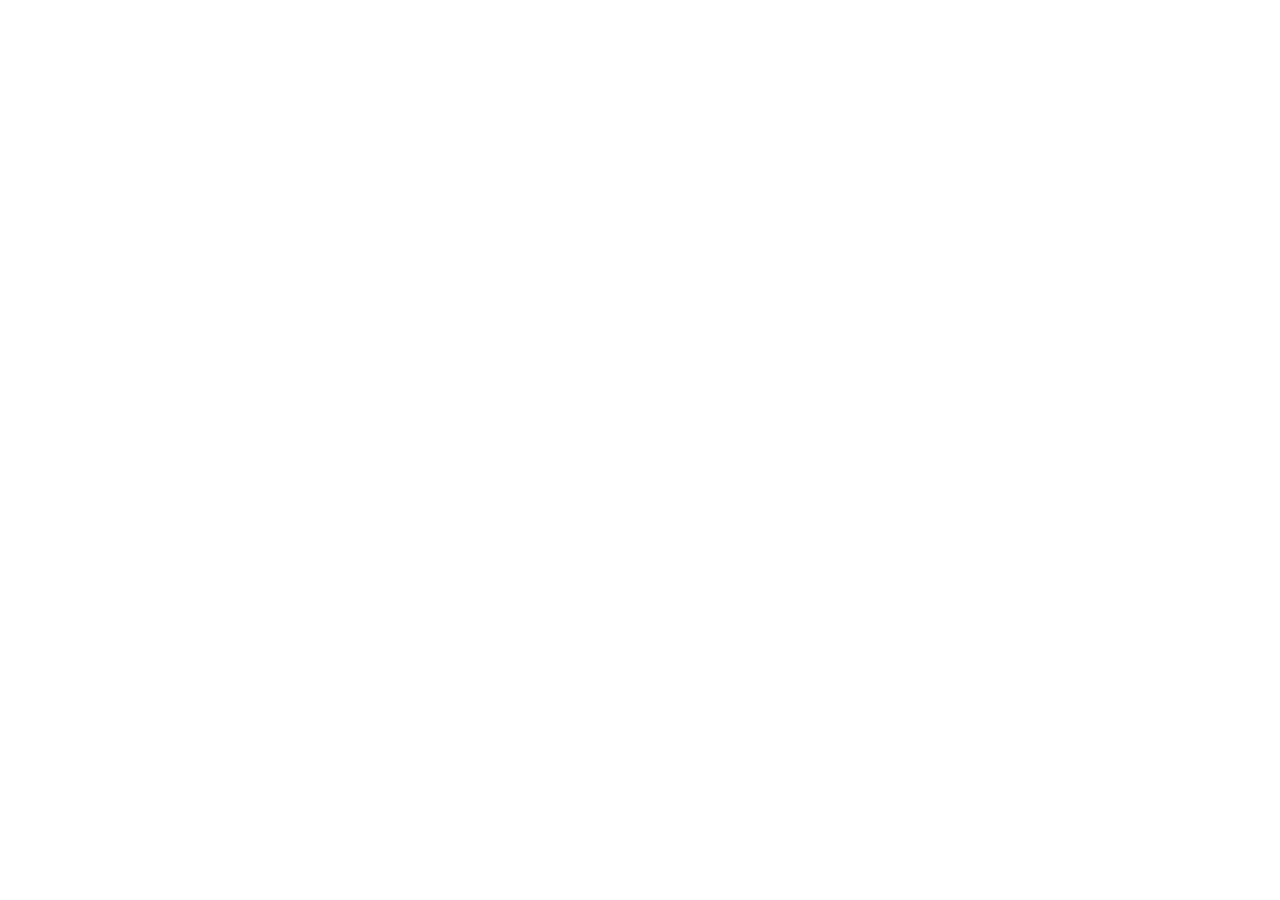
==== stressApp/index.html @ 8e451a54 "stress" ====
<!DOCTYPE html>
<html>
<head>
    <meta charset="utf-8">
    <meta name="viewport" content="initial-scale=1.0, maximum-scale=1.0, user-scalable=no" />
    <title></title>
    <script type="text/javascript">
    	
   		document.addEventListener('plusready', function(){
   			//console.log("所有plus api都应该在此事件发生后调用，否则会出现plus is undefined。"
   			
   		});
   		
    </script>
</head>
<body>
	
</body>
</html>
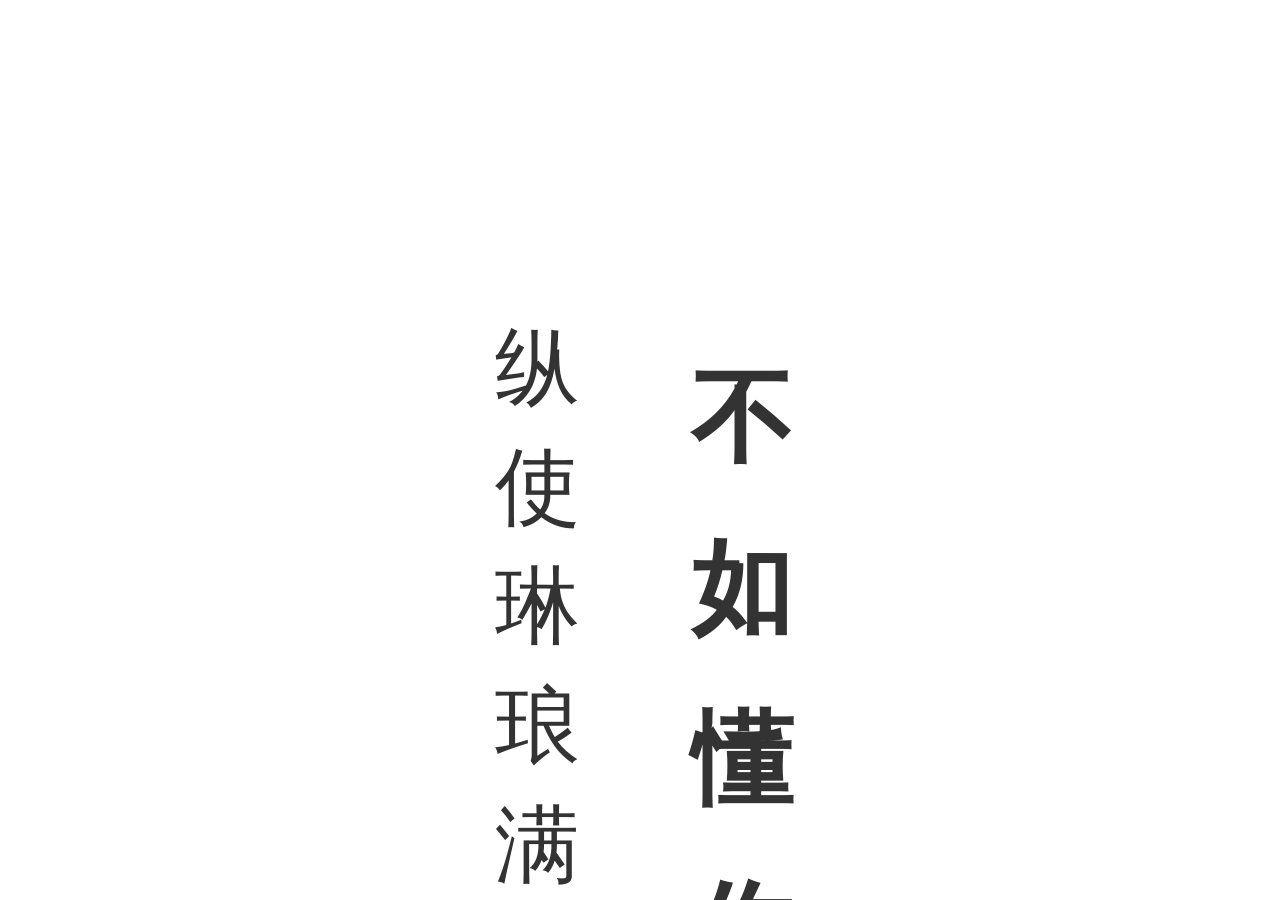
==== commit 11ef6ac6: "shanping" ====
--- a/stressApp/index.html
+++ b/stressApp/index.html
@@ -1,19 +1,87 @@
-<!DOCTYPE html>
-<html>
+<!doctype html>
+<html lang="en">
 <head>
-    <meta charset="utf-8">
-    <meta name="viewport" content="initial-scale=1.0, maximum-scale=1.0, user-scalable=no" />
-    <title></title>
-    <script type="text/javascript">
-    	
-   		document.addEventListener('plusready', function(){
-   			//console.log("所有plus api都应该在此事件发生后调用，否则会出现plus is undefined。"
-   			
-   		});
-   		
-    </script>
+    <meta charset="UTF-8">
+    <meta name="viewport"
+          content="width=device-width, user-scalable=no, initial-scale=1.0, maximum-scale=1.0, minimum-scale=1.0">
+    <meta http-equiv="X-UA-Compatible" content="ie=edge">
+    <meta name="x5-orientation" content="portrait | landscape" />  
+    <meta name="screen-orientation" content="portrait"> 
+    <meta name="x5-fullscreen" content="true" />   
+    <meta name="full-screen" content="yes">
+    <meta name="format-detection" content="telephone=no, email=no" />
+    <title>百科全书</title>
+    <style>
+        body{
+            font-family:Helvetica;
+            -webkit-text-size-adjust:100%  ;
+            -webkit-user-select:none ;
+        }
+        a,input{
+            -webkit-tap-highlight-color: rgba(0, 0, 0, 0);
+        }
+        botton{
+            -webkit-appearance: none;
+        }
+        p{
+            max-height:9999999px;
+        } 
+        @font-face {
+          font-family: 'iconfont';  /* project id 195406 */
+          src: url('iconfont/iconfont.eot');
+          src: url('iconfont/iconfont.eot?#iefix') format('embedded-opentype'),
+          url('iconfont/iconfont.woff') format('woff'),
+          url('iconfont/iconfont.ttf') format('truetype'),
+          url('iconfont/iconfont.svg#iconfont') format('svg');
+        }
+    </style>
+    <link rel="stylesheet" href="css/swiper.min.css">
+    <link rel="stylesheet" href="css/animate.min.css">
+    <link rel="stylesheet" href="css/index.css">
+    <script src="js/jquery.js"></script>
+    <script src="js/swiper.jquery.js"></script>
+    <script src="js/swiper.animate1.0.2.min.js"></script>
+    <script src="js/touch.js"></script>
+    <script src="js/public.js"></script>
+    <script src="js/shanping.js"></script>
+    <script src="iconfont/iconfont.js"></script>
+    <script src="js/iscroll.js"></script>
+    <script src="iconfont/iconfont.js"></script>
+
 </head>
-<body>
+<body class="bodys">
 	
+<div class="swiper-container ">
+    <div class="swiper-wrapper index-box">
+        <div class="swiper-slide index-list">
+	
+        <div class="index-font">
+            <span class="ani" swiper-animate-effect="bounceInLeft" swiper-animate-duration="0.5s" swiper-animate-delay="0.3s">纵使琳琅满目</span>
+            <span class="ani" swiper-animate-effect="bounceInRight" swiper-animate-duration="0.5s" swiper-animate-delay="0.3s">不如懂你</span>
+        </div>
+        <div class="index-list-img">
+            <img src="img/sp1-1.png" alt="" class="ani" swiper-animate-effect="fadeInUp" swiper-animate-duration="0.5s" swiper-animate-delay="0.3s">
+        </div>
+    </div>
+   <div class="swiper-slide index-list">
+        
+        <div class="index-font">
+            <span class="ani" swiper-animate-effect="fadeInUp" swiper-animate-duration="0.5s" swiper-animate-delay="0.3s">品质+<br>懂你</span>
+            <span class="ani" swiper-animate-effect="fadeInUp" swiper-animate-duration="0.5s" swiper-animate-delay="0.3s">=恋物季</span>
+        </div>
+        <div class="index-list-img">
+            <img src="img/sp2-1.png" alt="" class="ani" swiper-animate-effect="rotateIn" swiper-animate-duration="0.5s" swiper-animate-delay="0.3s">
+            <img src="img/sp2-2.png" alt="" class="ani" swiper-animate-effect="rotateIn" swiper-animate-duration="0.5s" swiper-animate-delay="0.3s">
+            
+        </div>
+        <div class="enter">
+        	<img src="img/sp-login.png" alt="" class="ani" swiper-animate-effect="fadeIn" swiper-animate-duration="3s" swiper-animate-delay="0.3s"/>
+            <a	href="home.html" class="ani" swiper-animate-effect="fadeIn" swiper-animate-duration="3s" swiper-animate-delay="0.3s">开启舒适新生活</a>
+        </div>
+    </div>
+    </div>
+</div>
 </body>
-</html>+</html>
+
+
--- a/stressApp/css/index.css
+++ b/stressApp/css/index.css
@@ -0,0 +1,120 @@
+body,html,a,li,ul,h6,input{
+    margin:0;
+    padding:0;
+    width:100%;
+    height:100%;
+    border:0;
+    text-decoration:none;
+    list-style: none;
+    overflow: hidden;
+}
+*{
+    box-sizing:border-box;
+}
+.swiper-container{
+    width: 100%;
+    height:100%;
+}
+.index-box{
+	position:absolute;
+	top:0;bottom:0;margin:auto;
+	width:200%;
+	height:100%;
+	/*width:1000000rem;*/
+}
+.index-list{
+	width:7.5rem;
+	height:100%;
+    overflow:hidden;
+    /*padding:0 0.4rem;*/
+    float:left;
+}
+.index-list>.index-list-img{
+	margin:auto;
+	width:3.06rem;
+	height:2.76rem;
+	margin-top:1rem;
+
+}
+.index-list:nth-child(1)>.index-list-img>img{
+	width:100%;
+	/*height:100%;*/
+}
+.index-list:nth-child(2)>.index-list-img>img:nth-child(1){
+	width:100%;
+	margin-left:-1rem;
+
+	float:left;
+}
+.index-list:nth-child(2)>.index-list-img>img:nth-child(2){
+	width:100%;
+    margin-top:-1.1rem;
+    margin-left:0.3rem;
+    float:left;
+}
+.index-list>.index-font{
+	width:2.5rem;
+	padding:0.3rem;
+	font-size:0.3rem;
+	color:#333;
+    background:#fff;
+	line-height:0.5rem;
+	margin:auto;
+	margin-top:1.5rem;
+	height:5rem;
+}
+.index-list:nth-child(1)>.index-font>span:nth-child(1){
+	float:left;
+	width:0.7rem;
+	font-size:0.5rem;
+	line-height:0.7rem;
+
+	text-align:center;
+}
+.index-list:nth-child(1)>.index-font>span:nth-child(2){
+	float:right;
+	font-size:0.6rem;
+	width:0.7rem;
+	line-height:1rem;
+	padding-top:0.15rem;
+
+	text-align:center;
+	font-weight:bold;
+}
+.index-list:nth-child(2)>.index-font>span:nth-child(1){
+	float:left;
+	width:0.7rem;
+	font-size:0.5rem;
+	line-height:0.7rem;
+	text-align:center;
+
+	
+}
+.index-list:nth-child(2)>.index-font>span:nth-child(2){
+	float:right;
+	font-size:0.6rem;
+	width:0.7rem;
+	line-height:1rem;
+	padding-top:0.15rem;
+	text-align:center;
+	font-weight:bold;
+
+	
+}
+.enter{
+	width:5rem;
+	margin:auto;
+	position:relative;
+	text-align:center;
+}
+.enter>img{
+    width:100%;
+    
+}
+.enter>a{
+	position:absolute;
+	right:0;left:0;margin:auto;
+	font-size:0.5rem;
+	top:0.7rem;
+	color:#333;
+}
